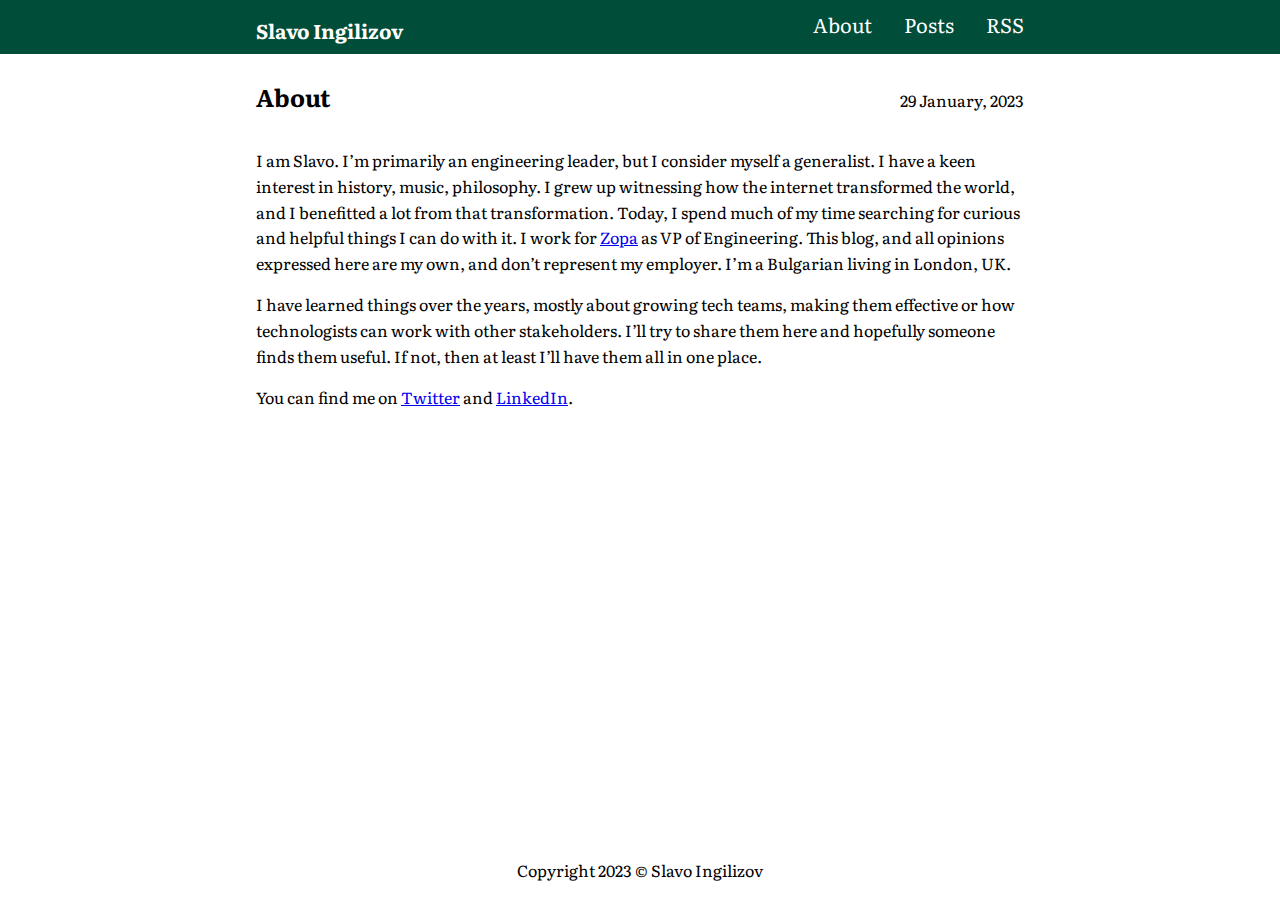
==== about/index.html @ 5d82f011 "deploy: c0132343d679fee44d8bbe9152b279e4ffb04703" ====
<!doctype html><html lang=en-us><head><link rel=preconnect href=https://fonts.googleapis.com><link rel=preconnect href=https://fonts.gstatic.com crossorigin><link href="https://fonts.googleapis.com/css2?family=Literata:ital,opsz,wght@0,7..72,200;0,7..72,400;0,7..72,700;1,7..72,200;1,7..72,400;1,7..72,700&display=swap" rel=stylesheet><meta charset=utf-8><meta name=viewport content="width=device-width,initial-scale=1"><meta name=description content="I am Slavo. I&rsquo;m primarily an engineering leader, but I consider myself a generalist. I have a keen interest in history, music, philosophy. I grew up witnessing how the internet transformed the world, and I benefitted a lot from that transformation. Today, I spend much of my time searching for curious and helpful things I can do with it. I work for Zopa as VP of Engineering. This blog, and all opinions expressed here are my own, and don&rsquo;t represent my employer."><meta name=color-scheme content="light dark"><meta name=generator content="Hugo 0.115.3"><title>About | Slavo Ingilizov</title><link rel=canonical href=https://www.slavo.me/about/><link rel=stylesheet href=/css/base.min.b983d089eb9a9eb8581be2c8e3ab8a498c2d1bb9e18bef9684af99fae85737de.css integrity="sha256-uYPQieuanrhYG+LI46uKSYwtG7nhi++WhK+Z+uhXN94=" crossorigin=anonymous><script async src="https://www.googletagmanager.com/gtag/js?id=G-0GRB4ZN2CN"></script>
<script>var doNotTrack=!1;if(!doNotTrack){window.dataLayer=window.dataLayer||[];function gtag(){dataLayer.push(arguments)}gtag("js",new Date),gtag("config","G-0GRB4ZN2CN",{anonymize_ip:!1})}</script><script type=application/javascript>var doNotTrack=!1;doNotTrack||(window.ga=window.ga||function(){(ga.q=ga.q||[]).push(arguments)},ga.l=+new Date,ga("create","G-0GRB4ZN2CN","auto"),ga("send","pageview"))</script><script async src=https://www.google-analytics.com/analytics.js></script></head><body><nav class=u-background><div class=u-wrapper><ul class=Banner><li class="Banner-item Banner-item--title"><h1 class=Banner-heading><a class="Banner-link u-clickable" href=/>Slavo Ingilizov</a></h1></li><li class=Banner-item><a class="Banner-link u-clickable" href=/about/>About</a></li><li class=Banner-item><a class="Banner-link u-clickable" href=/posts/>Posts</a></li><li class=Banner-item><a class="Banner-link u-clickable" href=/index.xml>RSS</a></li></ul></div></nav><main><div class=u-wrapper><div class=u-padding><article><header class=Heading><h2 class=Heading-title><a class="Heading-link u-clickable" href=/about/ rel=bookmark>About</a></h2><time datetime=2023-01-29T19:04:26Z>29 January, 2023</time></header><p>I am Slavo. I&rsquo;m primarily an engineering leader, but I consider myself a generalist. I have a keen interest in history, music, philosophy. I grew up witnessing how the internet transformed the world, and I benefitted a lot from that transformation. Today, I spend much of my time searching for curious and helpful things I can do with it. I work for <a href=https://www.zopa.com>Zopa</a> as VP of Engineering. This blog, and all opinions expressed here are my own, and don&rsquo;t represent my employer. I&rsquo;m a Bulgarian living in London, UK.</p><p>I have learned things over the years, mostly about growing tech teams, making them effective or how technologists can work with other stakeholders. I&rsquo;ll try to share them here and hopefully someone finds them useful. If not, then at least I&rsquo;ll have them all in one place.</p><p>You can find me on <a href=https://twitter.com/slavoingilizov>Twitter</a> and <a href=https://www.linkedin.com/in/slavoingilizov/>LinkedIn</a>.</p></article></div></div></main><footer class=Footer><div class=u-wrapper><div class=u-padding>Copyright 2023 &copy; Slavo Ingilizov</div></div></footer></body></html>
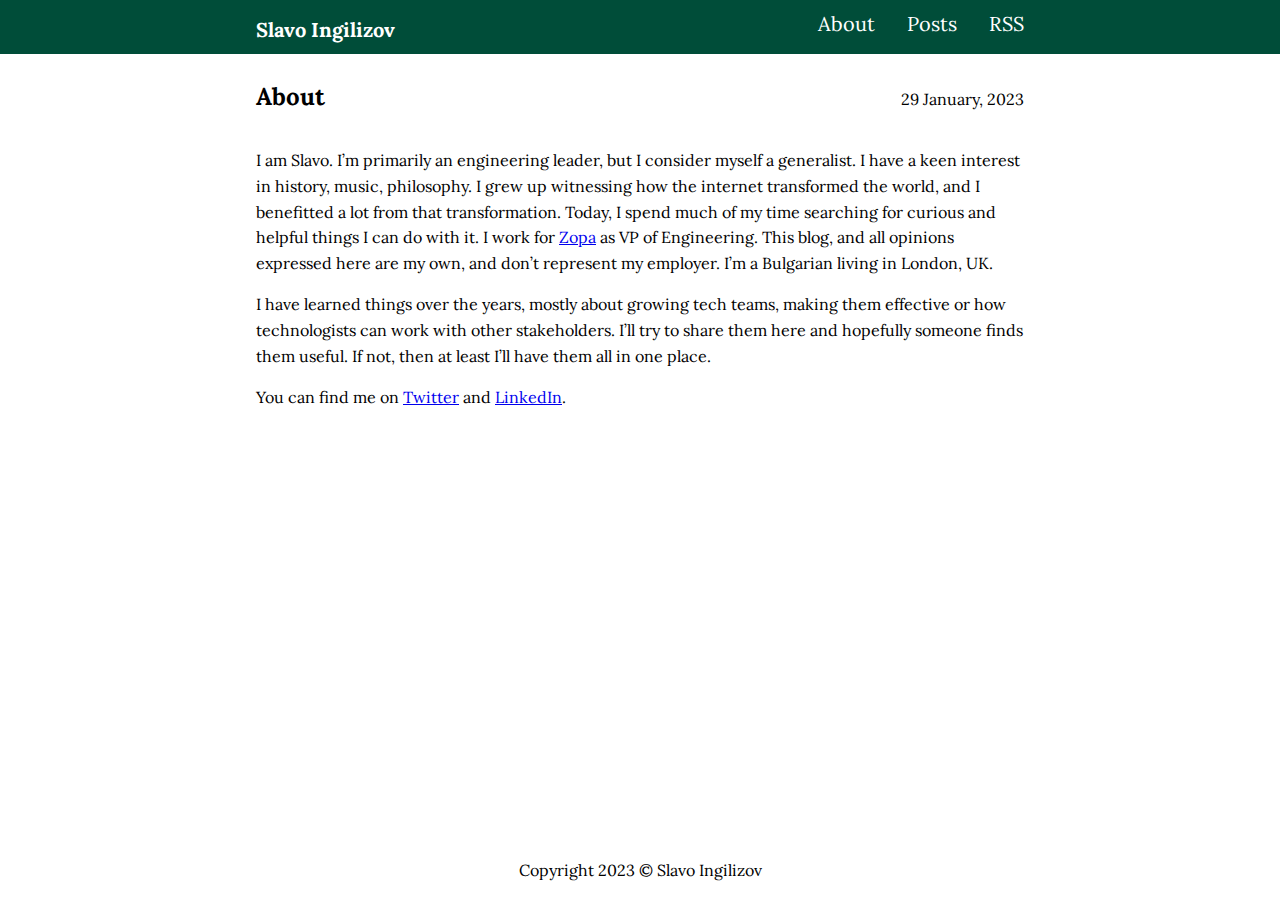
==== commit 9205100d: "deploy: 053a9a18d9903368345d85099a081226331bb168" ====
--- a/about/index.html
+++ b/about/index.html
@@ -1,2 +1,2 @@
-<!doctype html><html lang=en-us><head><link rel=preconnect href=https://fonts.googleapis.com><link rel=preconnect href=https://fonts.gstatic.com crossorigin><link href="https://fonts.googleapis.com/css2?family=Literata:ital,opsz,wght@0,7..72,200;0,7..72,400;0,7..72,700;1,7..72,200;1,7..72,400;1,7..72,700&display=swap" rel=stylesheet><meta charset=utf-8><meta name=viewport content="width=device-width,initial-scale=1"><meta name=description content="I am Slavo. I&rsquo;m primarily an engineering leader, but I consider myself a generalist. I have a keen interest in history, music, philosophy. I grew up witnessing how the internet transformed the world, and I benefitted a lot from that transformation. Today, I spend much of my time searching for curious and helpful things I can do with it. I work for Zopa as VP of Engineering. This blog, and all opinions expressed here are my own, and don&rsquo;t represent my employer."><meta name=color-scheme content="light dark"><meta name=generator content="Hugo 0.115.3"><title>About | Slavo Ingilizov</title><link rel=canonical href=https://www.slavo.me/about/><link rel=stylesheet href=/css/base.min.b983d089eb9a9eb8581be2c8e3ab8a498c2d1bb9e18bef9684af99fae85737de.css integrity="sha256-uYPQieuanrhYG+LI46uKSYwtG7nhi++WhK+Z+uhXN94=" crossorigin=anonymous><script async src="https://www.googletagmanager.com/gtag/js?id=G-0GRB4ZN2CN"></script>
+<!doctype html><html lang=en-us><head><link rel=preconnect href=https://fonts.googleapis.com><link rel=preconnect href=https://fonts.gstatic.com crossorigin><link href="https://fonts.googleapis.com/css2?family=Lora" rel=stylesheet><meta charset=utf-8><meta name=viewport content="width=device-width,initial-scale=1"><meta name=description content="I am Slavo. I&rsquo;m primarily an engineering leader, but I consider myself a generalist. I have a keen interest in history, music, philosophy. I grew up witnessing how the internet transformed the world, and I benefitted a lot from that transformation. Today, I spend much of my time searching for curious and helpful things I can do with it. I work for Zopa as VP of Engineering. This blog, and all opinions expressed here are my own, and don&rsquo;t represent my employer."><meta name=color-scheme content="light dark"><meta name=generator content="Hugo 0.115.3"><title>About | Slavo Ingilizov</title><link rel=canonical href=https://www.slavo.me/about/><link rel=stylesheet href=/css/base.min.fa0f45b4b1c38a2dd603ce76f3f86493ea8e711e45edef17dd52129f849d07d1.css integrity="sha256-+g9FtLHDii3WA8528/hkk+qOcR5F7e8X3VISn4SdB9E=" crossorigin=anonymous><script async src="https://www.googletagmanager.com/gtag/js?id=G-0GRB4ZN2CN"></script>
 <script>var doNotTrack=!1;if(!doNotTrack){window.dataLayer=window.dataLayer||[];function gtag(){dataLayer.push(arguments)}gtag("js",new Date),gtag("config","G-0GRB4ZN2CN",{anonymize_ip:!1})}</script><script type=application/javascript>var doNotTrack=!1;doNotTrack||(window.ga=window.ga||function(){(ga.q=ga.q||[]).push(arguments)},ga.l=+new Date,ga("create","G-0GRB4ZN2CN","auto"),ga("send","pageview"))</script><script async src=https://www.google-analytics.com/analytics.js></script></head><body><nav class=u-background><div class=u-wrapper><ul class=Banner><li class="Banner-item Banner-item--title"><h1 class=Banner-heading><a class="Banner-link u-clickable" href=/>Slavo Ingilizov</a></h1></li><li class=Banner-item><a class="Banner-link u-clickable" href=/about/>About</a></li><li class=Banner-item><a class="Banner-link u-clickable" href=/posts/>Posts</a></li><li class=Banner-item><a class="Banner-link u-clickable" href=/index.xml>RSS</a></li></ul></div></nav><main><div class=u-wrapper><div class=u-padding><article><header class=Heading><h2 class=Heading-title><a class="Heading-link u-clickable" href=/about/ rel=bookmark>About</a></h2><time datetime=2023-01-29T19:04:26Z>29 January, 2023</time></header><p>I am Slavo. I&rsquo;m primarily an engineering leader, but I consider myself a generalist. I have a keen interest in history, music, philosophy. I grew up witnessing how the internet transformed the world, and I benefitted a lot from that transformation. Today, I spend much of my time searching for curious and helpful things I can do with it. I work for <a href=https://www.zopa.com>Zopa</a> as VP of Engineering. This blog, and all opinions expressed here are my own, and don&rsquo;t represent my employer. I&rsquo;m a Bulgarian living in London, UK.</p><p>I have learned things over the years, mostly about growing tech teams, making them effective or how technologists can work with other stakeholders. I&rsquo;ll try to share them here and hopefully someone finds them useful. If not, then at least I&rsquo;ll have them all in one place.</p><p>You can find me on <a href=https://twitter.com/slavoingilizov>Twitter</a> and <a href=https://www.linkedin.com/in/slavoingilizov/>LinkedIn</a>.</p></article></div></div></main><footer class=Footer><div class=u-wrapper><div class=u-padding>Copyright 2023 &copy; Slavo Ingilizov</div></div></footer></body></html>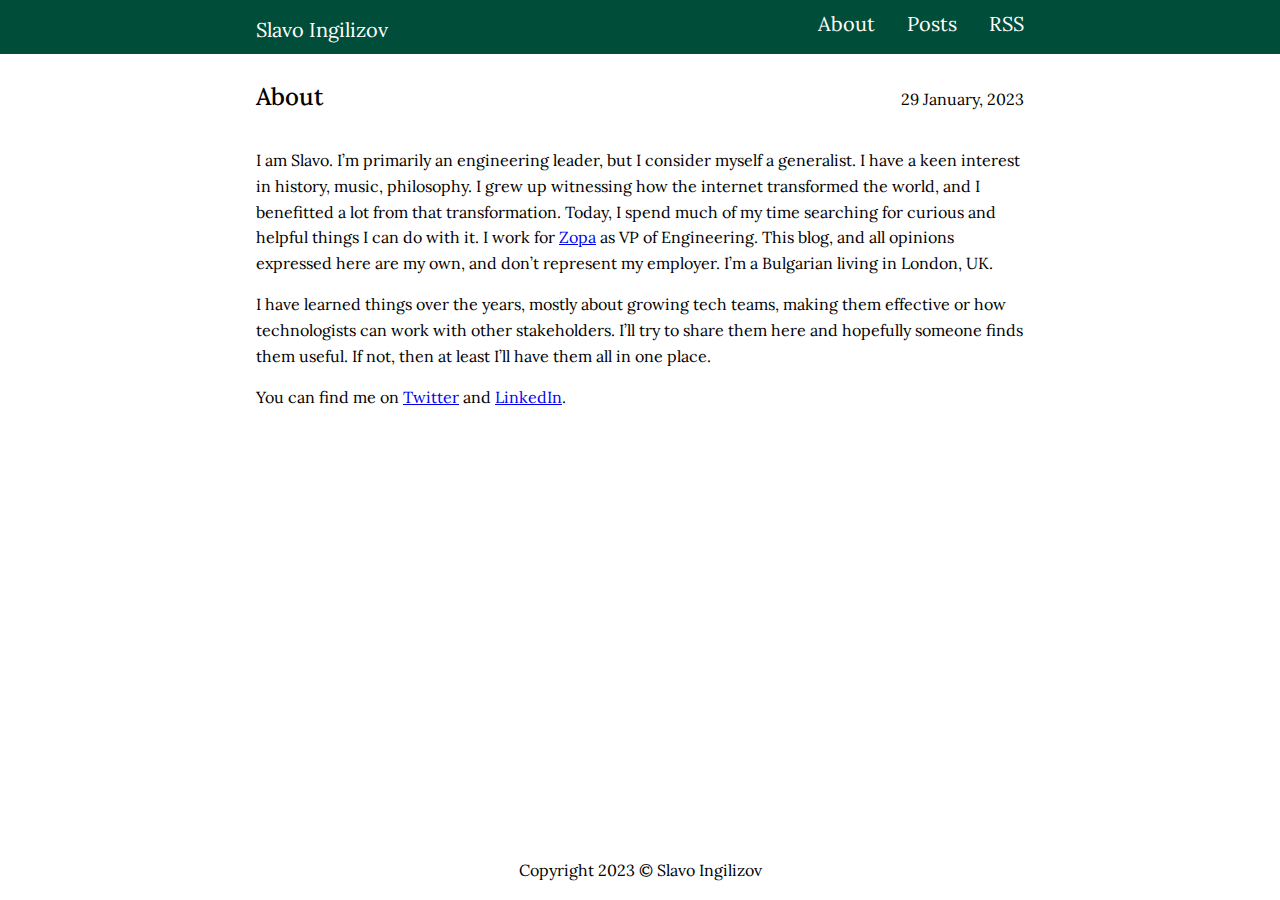
==== commit 9a686702: "deploy: b5e57a9928479617166daf34568e82fc4d6c229c" ====
--- a/about/index.html
+++ b/about/index.html
@@ -1,2 +1,2 @@
-<!doctype html><html lang=en-us><head><link rel=preconnect href=https://fonts.googleapis.com><link rel=preconnect href=https://fonts.gstatic.com crossorigin><link href="https://fonts.googleapis.com/css2?family=Lora" rel=stylesheet><meta charset=utf-8><meta name=viewport content="width=device-width,initial-scale=1"><meta name=description content="I am Slavo. I&rsquo;m primarily an engineering leader, but I consider myself a generalist. I have a keen interest in history, music, philosophy. I grew up witnessing how the internet transformed the world, and I benefitted a lot from that transformation. Today, I spend much of my time searching for curious and helpful things I can do with it. I work for Zopa as VP of Engineering. This blog, and all opinions expressed here are my own, and don&rsquo;t represent my employer."><meta name=color-scheme content="light dark"><meta name=generator content="Hugo 0.115.3"><title>About | Slavo Ingilizov</title><link rel=canonical href=https://www.slavo.me/about/><link rel=stylesheet href=/css/base.min.fa0f45b4b1c38a2dd603ce76f3f86493ea8e711e45edef17dd52129f849d07d1.css integrity="sha256-+g9FtLHDii3WA8528/hkk+qOcR5F7e8X3VISn4SdB9E=" crossorigin=anonymous><script async src="https://www.googletagmanager.com/gtag/js?id=G-0GRB4ZN2CN"></script>
+<!doctype html><html lang=en-us><head><link rel=preconnect href=https://fonts.googleapis.com><link rel=preconnect href=https://fonts.gstatic.com crossorigin><link href="https://fonts.googleapis.com/css2?family=Lora:ital,wght@0,400;0,500;0,600;0,700;1,400;1,500;1,600;1,700&display=swap" rel=stylesheet><meta charset=utf-8><meta name=viewport content="width=device-width,initial-scale=1"><meta name=description content="I am Slavo. I&rsquo;m primarily an engineering leader, but I consider myself a generalist. I have a keen interest in history, music, philosophy. I grew up witnessing how the internet transformed the world, and I benefitted a lot from that transformation. Today, I spend much of my time searching for curious and helpful things I can do with it. I work for Zopa as VP of Engineering. This blog, and all opinions expressed here are my own, and don&rsquo;t represent my employer."><meta name=color-scheme content="light dark"><meta name=generator content="Hugo 0.115.3"><title>About | Slavo Ingilizov</title><link rel=canonical href=https://www.slavo.me/about/><link rel=stylesheet href=/css/base.min.db353d6835df54c15afad54e561b3f87e830753cb96f02b112a228d134adbb45.css integrity="sha256-2zU9aDXfVMFa+tVOVhs/h+gwdTy5bwKxEqIo0TStu0U=" crossorigin=anonymous><script async src="https://www.googletagmanager.com/gtag/js?id=G-0GRB4ZN2CN"></script>
 <script>var doNotTrack=!1;if(!doNotTrack){window.dataLayer=window.dataLayer||[];function gtag(){dataLayer.push(arguments)}gtag("js",new Date),gtag("config","G-0GRB4ZN2CN",{anonymize_ip:!1})}</script><script type=application/javascript>var doNotTrack=!1;doNotTrack||(window.ga=window.ga||function(){(ga.q=ga.q||[]).push(arguments)},ga.l=+new Date,ga("create","G-0GRB4ZN2CN","auto"),ga("send","pageview"))</script><script async src=https://www.google-analytics.com/analytics.js></script></head><body><nav class=u-background><div class=u-wrapper><ul class=Banner><li class="Banner-item Banner-item--title"><h1 class=Banner-heading><a class="Banner-link u-clickable" href=/>Slavo Ingilizov</a></h1></li><li class=Banner-item><a class="Banner-link u-clickable" href=/about/>About</a></li><li class=Banner-item><a class="Banner-link u-clickable" href=/posts/>Posts</a></li><li class=Banner-item><a class="Banner-link u-clickable" href=/index.xml>RSS</a></li></ul></div></nav><main><div class=u-wrapper><div class=u-padding><article><header class=Heading><h2 class=Heading-title><a class="Heading-link u-clickable" href=/about/ rel=bookmark>About</a></h2><time datetime=2023-01-29T19:04:26Z>29 January, 2023</time></header><p>I am Slavo. I&rsquo;m primarily an engineering leader, but I consider myself a generalist. I have a keen interest in history, music, philosophy. I grew up witnessing how the internet transformed the world, and I benefitted a lot from that transformation. Today, I spend much of my time searching for curious and helpful things I can do with it. I work for <a href=https://www.zopa.com>Zopa</a> as VP of Engineering. This blog, and all opinions expressed here are my own, and don&rsquo;t represent my employer. I&rsquo;m a Bulgarian living in London, UK.</p><p>I have learned things over the years, mostly about growing tech teams, making them effective or how technologists can work with other stakeholders. I&rsquo;ll try to share them here and hopefully someone finds them useful. If not, then at least I&rsquo;ll have them all in one place.</p><p>You can find me on <a href=https://twitter.com/slavoingilizov>Twitter</a> and <a href=https://www.linkedin.com/in/slavoingilizov/>LinkedIn</a>.</p></article></div></div></main><footer class=Footer><div class=u-wrapper><div class=u-padding>Copyright 2023 &copy; Slavo Ingilizov</div></div></footer></body></html>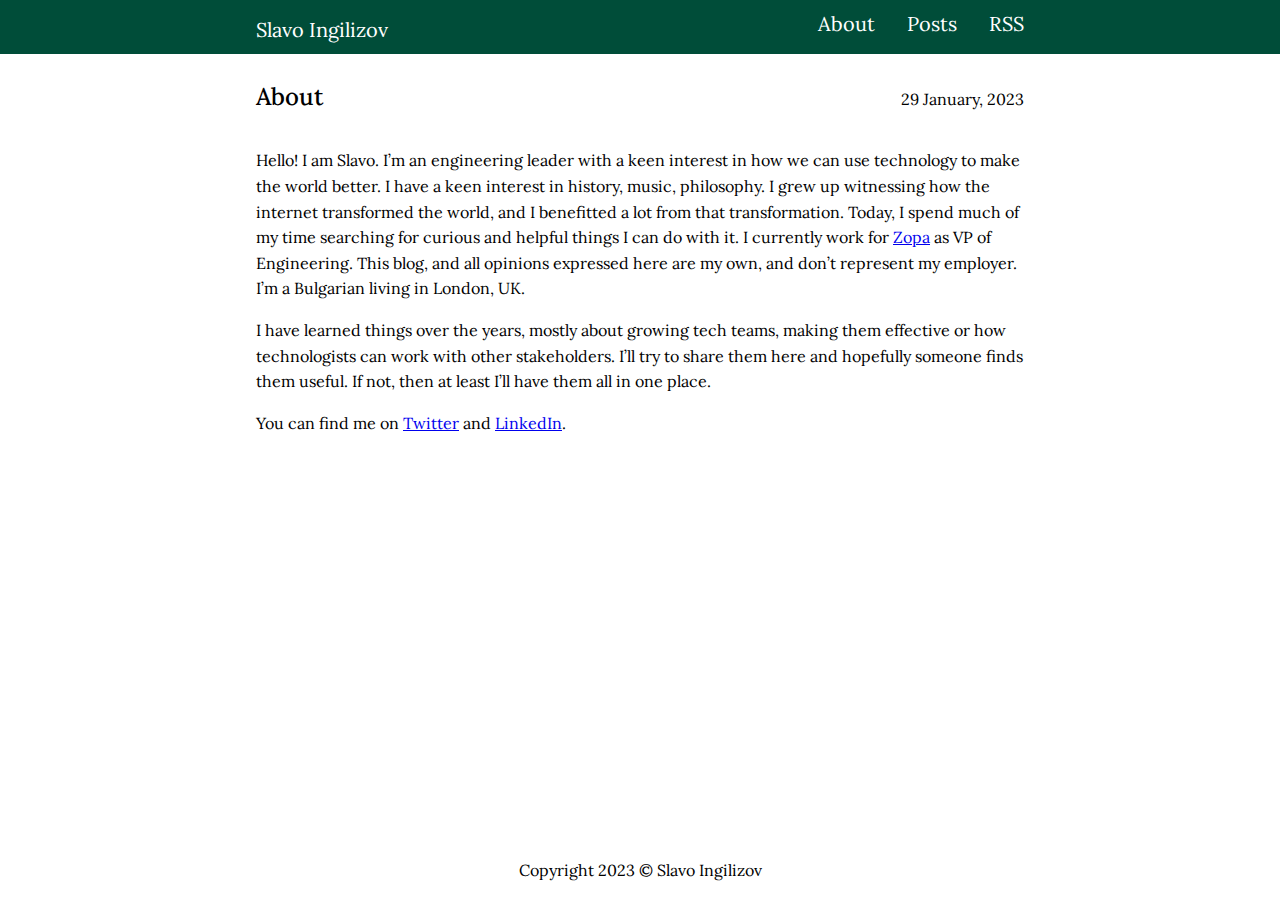
==== commit 98a8532f: "deploy: b1e7cccc95fde98e907e44c37e6c2d8182e0b7c5" ====
--- a/about/index.html
+++ b/about/index.html
@@ -1,2 +1,2 @@
-<!doctype html><html lang=en-us><head><link rel=preconnect href=https://fonts.googleapis.com><link rel=preconnect href=https://fonts.gstatic.com crossorigin><link href="https://fonts.googleapis.com/css2?family=Lora:ital,wght@0,400;0,500;0,600;0,700;1,400;1,500;1,600;1,700&display=swap" rel=stylesheet><meta charset=utf-8><meta name=viewport content="width=device-width,initial-scale=1"><meta name=description content="I am Slavo. I&rsquo;m primarily an engineering leader, but I consider myself a generalist. I have a keen interest in history, music, philosophy. I grew up witnessing how the internet transformed the world, and I benefitted a lot from that transformation. Today, I spend much of my time searching for curious and helpful things I can do with it. I work for Zopa as VP of Engineering. This blog, and all opinions expressed here are my own, and don&rsquo;t represent my employer."><meta name=color-scheme content="light dark"><meta name=generator content="Hugo 0.115.3"><title>About | Slavo Ingilizov</title><link rel=canonical href=https://www.slavo.me/about/><link rel=stylesheet href=/css/base.min.db353d6835df54c15afad54e561b3f87e830753cb96f02b112a228d134adbb45.css integrity="sha256-2zU9aDXfVMFa+tVOVhs/h+gwdTy5bwKxEqIo0TStu0U=" crossorigin=anonymous><script async src="https://www.googletagmanager.com/gtag/js?id=G-0GRB4ZN2CN"></script>
-<script>var doNotTrack=!1;if(!doNotTrack){window.dataLayer=window.dataLayer||[];function gtag(){dataLayer.push(arguments)}gtag("js",new Date),gtag("config","G-0GRB4ZN2CN",{anonymize_ip:!1})}</script><script type=application/javascript>var doNotTrack=!1;doNotTrack||(window.ga=window.ga||function(){(ga.q=ga.q||[]).push(arguments)},ga.l=+new Date,ga("create","G-0GRB4ZN2CN","auto"),ga("send","pageview"))</script><script async src=https://www.google-analytics.com/analytics.js></script></head><body><nav class=u-background><div class=u-wrapper><ul class=Banner><li class="Banner-item Banner-item--title"><h1 class=Banner-heading><a class="Banner-link u-clickable" href=/>Slavo Ingilizov</a></h1></li><li class=Banner-item><a class="Banner-link u-clickable" href=/about/>About</a></li><li class=Banner-item><a class="Banner-link u-clickable" href=/posts/>Posts</a></li><li class=Banner-item><a class="Banner-link u-clickable" href=/index.xml>RSS</a></li></ul></div></nav><main><div class=u-wrapper><div class=u-padding><article><header class=Heading><h2 class=Heading-title><a class="Heading-link u-clickable" href=/about/ rel=bookmark>About</a></h2><time datetime=2023-01-29T19:04:26Z>29 January, 2023</time></header><p>I am Slavo. I&rsquo;m primarily an engineering leader, but I consider myself a generalist. I have a keen interest in history, music, philosophy. I grew up witnessing how the internet transformed the world, and I benefitted a lot from that transformation. Today, I spend much of my time searching for curious and helpful things I can do with it. I work for <a href=https://www.zopa.com>Zopa</a> as VP of Engineering. This blog, and all opinions expressed here are my own, and don&rsquo;t represent my employer. I&rsquo;m a Bulgarian living in London, UK.</p><p>I have learned things over the years, mostly about growing tech teams, making them effective or how technologists can work with other stakeholders. I&rsquo;ll try to share them here and hopefully someone finds them useful. If not, then at least I&rsquo;ll have them all in one place.</p><p>You can find me on <a href=https://twitter.com/slavoingilizov>Twitter</a> and <a href=https://www.linkedin.com/in/slavoingilizov/>LinkedIn</a>.</p></article></div></div></main><footer class=Footer><div class=u-wrapper><div class=u-padding>Copyright 2023 &copy; Slavo Ingilizov</div></div></footer></body></html>+<!doctype html><html lang=en-us><head><link rel=preconnect href=https://fonts.googleapis.com><link rel=preconnect href=https://fonts.gstatic.com crossorigin><link href="https://fonts.googleapis.com/css2?family=Lora:ital,wght@0,400;0,500;0,600;0,700;1,400;1,500;1,600;1,700&display=swap" rel=stylesheet><meta charset=utf-8><meta name=viewport content="width=device-width,initial-scale=1"><meta name=description content="Hello! I am Slavo. I&rsquo;m an engineering leader with a keen interest in how we can use technology to make the world better. I have a keen interest in history, music, philosophy. I grew up witnessing how the internet transformed the world, and I benefitted a lot from that transformation. Today, I spend much of my time searching for curious and helpful things I can do with it. I currently work for Zopa as VP of Engineering."><meta name=color-scheme content="light dark"><meta name=generator content="Hugo 0.115.3"><title>About | Slavo Ingilizov</title><link rel=canonical href=https://www.slavo.me/about/><link rel=stylesheet href=/css/base.min.db353d6835df54c15afad54e561b3f87e830753cb96f02b112a228d134adbb45.css integrity="sha256-2zU9aDXfVMFa+tVOVhs/h+gwdTy5bwKxEqIo0TStu0U=" crossorigin=anonymous><script async src="https://www.googletagmanager.com/gtag/js?id=G-0GRB4ZN2CN"></script>
+<script>var doNotTrack=!1;if(!doNotTrack){window.dataLayer=window.dataLayer||[];function gtag(){dataLayer.push(arguments)}gtag("js",new Date),gtag("config","G-0GRB4ZN2CN",{anonymize_ip:!1})}</script><script type=application/javascript>var doNotTrack=!1;doNotTrack||(window.ga=window.ga||function(){(ga.q=ga.q||[]).push(arguments)},ga.l=+new Date,ga("create","G-0GRB4ZN2CN","auto"),ga("send","pageview"))</script><script async src=https://www.google-analytics.com/analytics.js></script></head><body><nav class=u-background><div class=u-wrapper><ul class=Banner><li class="Banner-item Banner-item--title"><h1 class=Banner-heading><a class="Banner-link u-clickable" href=/>Slavo Ingilizov</a></h1></li><li class=Banner-item><a class="Banner-link u-clickable" href=/about/>About</a></li><li class=Banner-item><a class="Banner-link u-clickable" href=/posts/>Posts</a></li><li class=Banner-item><a class="Banner-link u-clickable" href=/index.xml>RSS</a></li></ul></div></nav><main><div class=u-wrapper><div class=u-padding><article><header class=Heading><h2 class=Heading-title><a class="Heading-link u-clickable" href=/about/ rel=bookmark>About</a></h2><time datetime=2023-01-29T19:04:26Z>29 January, 2023</time></header><p>Hello! I am Slavo. I&rsquo;m an engineering leader with a keen interest in how we can use technology to make the world better. I have a keen interest in history, music, philosophy. I grew up witnessing how the internet transformed the world, and I benefitted a lot from that transformation. Today, I spend much of my time searching for curious and helpful things I can do with it. I currently work for <a href=https://www.zopa.com>Zopa</a> as VP of Engineering. This blog, and all opinions expressed here are my own, and don&rsquo;t represent my employer. I&rsquo;m a Bulgarian living in London, UK.</p><p>I have learned things over the years, mostly about growing tech teams, making them effective or how technologists can work with other stakeholders. I&rsquo;ll try to share them here and hopefully someone finds them useful. If not, then at least I&rsquo;ll have them all in one place.</p><p>You can find me on <a href=https://twitter.com/slavoingilizov>Twitter</a> and <a href=https://www.linkedin.com/in/slavoingilizov/>LinkedIn</a>.</p></article></div></div></main><footer class=Footer><div class=u-wrapper><div class=u-padding>Copyright 2023 &copy; Slavo Ingilizov</div></div></footer></body></html>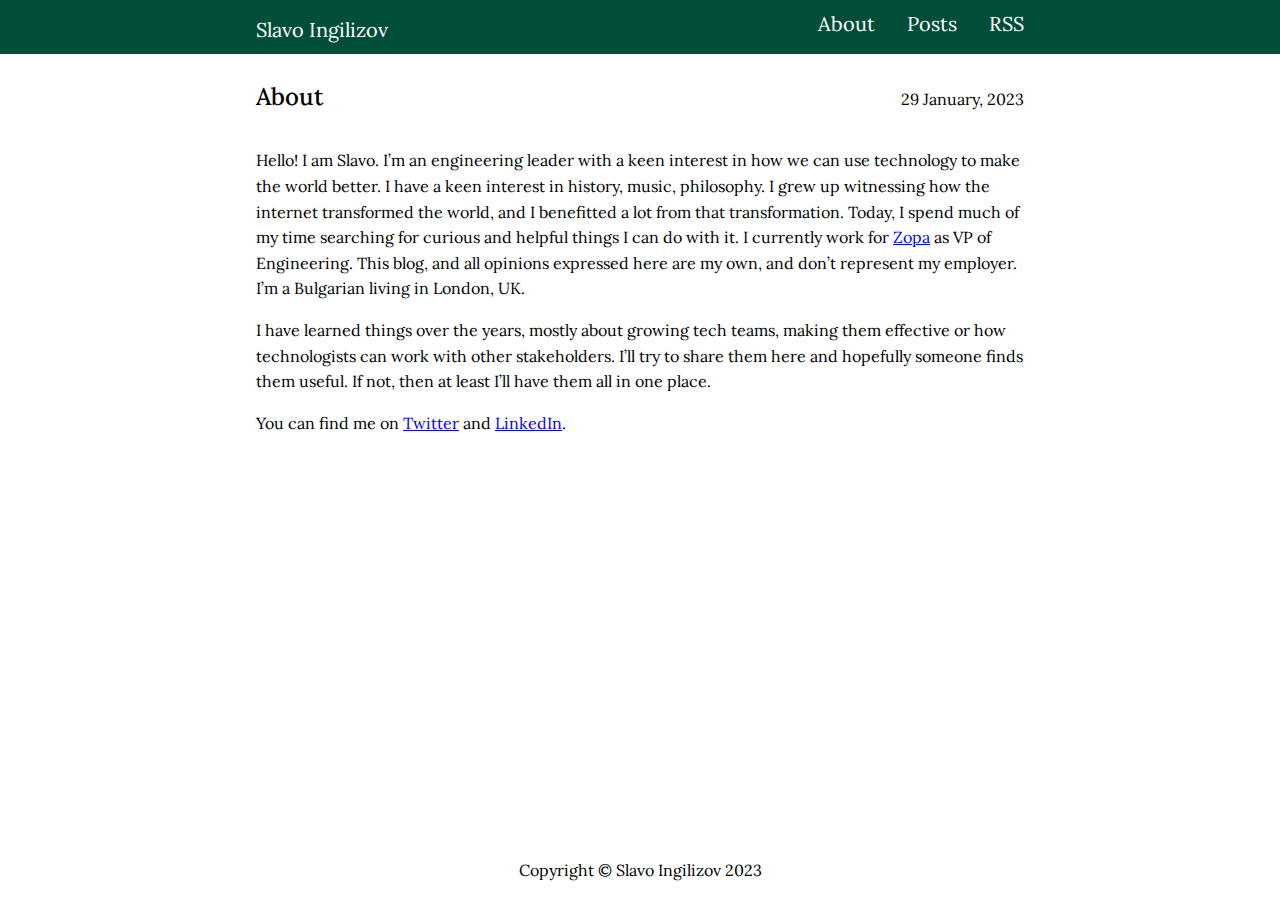
==== commit 72a4d417: "deploy: af92e6d75f6841ace5e09cb5ecf3a4802c5c6172" ====
--- a/about/index.html
+++ b/about/index.html
@@ -1,2 +1,2 @@
 <!doctype html><html lang=en-us><head><link rel=preconnect href=https://fonts.googleapis.com><link rel=preconnect href=https://fonts.gstatic.com crossorigin><link href="https://fonts.googleapis.com/css2?family=Lora:ital,wght@0,400;0,500;0,600;0,700;1,400;1,500;1,600;1,700&display=swap" rel=stylesheet><meta charset=utf-8><meta name=viewport content="width=device-width,initial-scale=1"><meta name=description content="Hello! I am Slavo. I&rsquo;m an engineering leader with a keen interest in how we can use technology to make the world better. I have a keen interest in history, music, philosophy. I grew up witnessing how the internet transformed the world, and I benefitted a lot from that transformation. Today, I spend much of my time searching for curious and helpful things I can do with it. I currently work for Zopa as VP of Engineering."><meta name=color-scheme content="light dark"><meta name=generator content="Hugo 0.115.3"><title>About | Slavo Ingilizov</title><link rel=canonical href=https://www.slavo.me/about/><link rel=stylesheet href=/css/base.min.db353d6835df54c15afad54e561b3f87e830753cb96f02b112a228d134adbb45.css integrity="sha256-2zU9aDXfVMFa+tVOVhs/h+gwdTy5bwKxEqIo0TStu0U=" crossorigin=anonymous><script async src="https://www.googletagmanager.com/gtag/js?id=G-0GRB4ZN2CN"></script>
-<script>var doNotTrack=!1;if(!doNotTrack){window.dataLayer=window.dataLayer||[];function gtag(){dataLayer.push(arguments)}gtag("js",new Date),gtag("config","G-0GRB4ZN2CN",{anonymize_ip:!1})}</script><script type=application/javascript>var doNotTrack=!1;doNotTrack||(window.ga=window.ga||function(){(ga.q=ga.q||[]).push(arguments)},ga.l=+new Date,ga("create","G-0GRB4ZN2CN","auto"),ga("send","pageview"))</script><script async src=https://www.google-analytics.com/analytics.js></script></head><body><nav class=u-background><div class=u-wrapper><ul class=Banner><li class="Banner-item Banner-item--title"><h1 class=Banner-heading><a class="Banner-link u-clickable" href=/>Slavo Ingilizov</a></h1></li><li class=Banner-item><a class="Banner-link u-clickable" href=/about/>About</a></li><li class=Banner-item><a class="Banner-link u-clickable" href=/posts/>Posts</a></li><li class=Banner-item><a class="Banner-link u-clickable" href=/index.xml>RSS</a></li></ul></div></nav><main><div class=u-wrapper><div class=u-padding><article><header class=Heading><h2 class=Heading-title><a class="Heading-link u-clickable" href=/about/ rel=bookmark>About</a></h2><time datetime=2023-01-29T19:04:26Z>29 January, 2023</time></header><p>Hello! I am Slavo. I&rsquo;m an engineering leader with a keen interest in how we can use technology to make the world better. I have a keen interest in history, music, philosophy. I grew up witnessing how the internet transformed the world, and I benefitted a lot from that transformation. Today, I spend much of my time searching for curious and helpful things I can do with it. I currently work for <a href=https://www.zopa.com>Zopa</a> as VP of Engineering. This blog, and all opinions expressed here are my own, and don&rsquo;t represent my employer. I&rsquo;m a Bulgarian living in London, UK.</p><p>I have learned things over the years, mostly about growing tech teams, making them effective or how technologists can work with other stakeholders. I&rsquo;ll try to share them here and hopefully someone finds them useful. If not, then at least I&rsquo;ll have them all in one place.</p><p>You can find me on <a href=https://twitter.com/slavoingilizov>Twitter</a> and <a href=https://www.linkedin.com/in/slavoingilizov/>LinkedIn</a>.</p></article></div></div></main><footer class=Footer><div class=u-wrapper><div class=u-padding>Copyright 2023 &copy; Slavo Ingilizov</div></div></footer></body></html>+<script>var doNotTrack=!1;if(!doNotTrack){window.dataLayer=window.dataLayer||[];function gtag(){dataLayer.push(arguments)}gtag("js",new Date),gtag("config","G-0GRB4ZN2CN",{anonymize_ip:!1})}</script><script type=application/javascript>var doNotTrack=!1;doNotTrack||(window.ga=window.ga||function(){(ga.q=ga.q||[]).push(arguments)},ga.l=+new Date,ga("create","G-0GRB4ZN2CN","auto"),ga("send","pageview"))</script><script async src=https://www.google-analytics.com/analytics.js></script></head><body><nav class=u-background><div class=u-wrapper><ul class=Banner><li class="Banner-item Banner-item--title"><h1 class=Banner-heading><a class="Banner-link u-clickable" href=/>Slavo Ingilizov</a></h1></li><li class=Banner-item><a class="Banner-link u-clickable" href=/about/>About</a></li><li class=Banner-item><a class="Banner-link u-clickable" href=/posts/>Posts</a></li><li class=Banner-item><a class="Banner-link u-clickable" href=/index.xml>RSS</a></li></ul></div></nav><main><div class=u-wrapper><div class=u-padding><article><header class=Heading><h2 class=Heading-title><a class="Heading-link u-clickable" href=/about/ rel=bookmark>About</a></h2><time datetime=2023-01-29T19:04:26Z>29 January, 2023</time></header><p>Hello! I am Slavo. I&rsquo;m an engineering leader with a keen interest in how we can use technology to make the world better. I have a keen interest in history, music, philosophy. I grew up witnessing how the internet transformed the world, and I benefitted a lot from that transformation. Today, I spend much of my time searching for curious and helpful things I can do with it. I currently work for <a href=https://www.zopa.com>Zopa</a> as VP of Engineering. This blog, and all opinions expressed here are my own, and don&rsquo;t represent my employer. I&rsquo;m a Bulgarian living in London, UK.</p><p>I have learned things over the years, mostly about growing tech teams, making them effective or how technologists can work with other stakeholders. I&rsquo;ll try to share them here and hopefully someone finds them useful. If not, then at least I&rsquo;ll have them all in one place.</p><p>You can find me on <a href=https://twitter.com/slavoingilizov>Twitter</a> and <a href=https://www.linkedin.com/in/slavoingilizov/>LinkedIn</a>.</p></article></div></div></main><footer class=Footer><div class=u-wrapper><div class=u-padding>Copyright © Slavo Ingilizov 2023</div></div></footer></body></html>